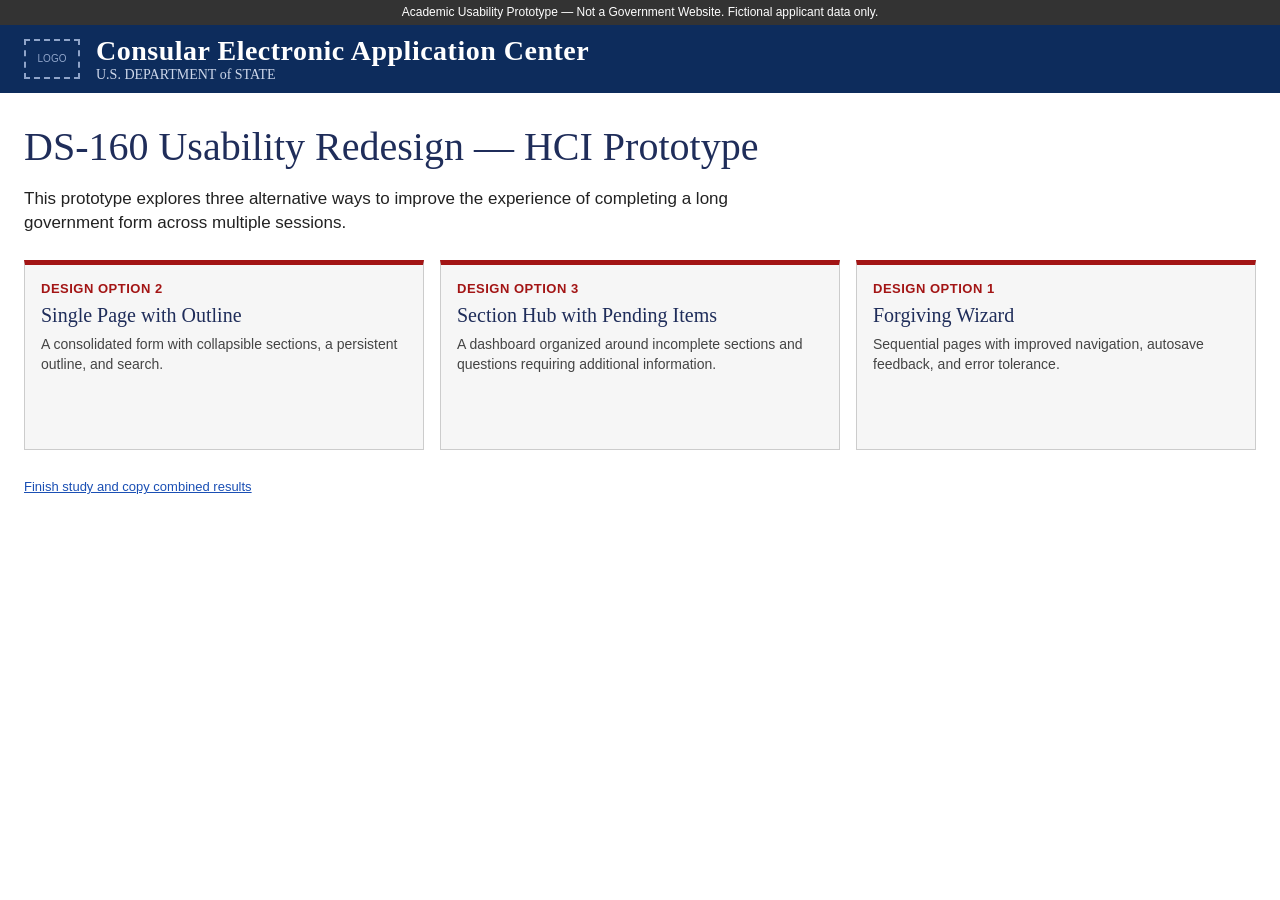
==== index.html @ 0392057c "Initial Checkin" ====
<!doctype html>
<html lang="en">
<head>
<meta charset="utf-8">
<meta name="viewport" content="width=device-width, initial-scale=1">
<title>DS-160 Usability Redesign — HCI Prototype</title>
<link rel="stylesheet" href="shared/style.css">
</head>
<body>
<div class="proto-banner">Academic Usability Prototype &mdash; Not a Government Website. Fictional applicant data only.</div>
<div class="hdr" style="max-width:1440px;margin:0 auto"><div class="logo">LOGO</div><div><h1>Consular Electronic Application Center</h1><small>U.S. DEPARTMENT of STATE</small></div></div>
<main class="landing" style="max-width:1440px;margin:0 auto">
  <h1>DS-160 Usability Redesign — HCI Prototype</h1>
  <p style="font-size:17px;max-width:760px">This prototype explores three alternative ways to improve the experience of completing a long government form across multiple sessions.</p>
  <div class="cards" id="cards"></div>
  <p style="margin-top:28px;font-size:13px"><button class="link" id="finish">Finish study and copy combined results</button></p>
</main>
<script src="shared/metrics.js"></script>
<script>
/* Card order is shuffled once per browser and then kept, so a participant sees a stable order on every visit.
   Researcher reset: open index.html?reset=1 (clears order and all saved answers). */
const DESIGNS = [
  { n: 1, href: "option1-wizard.html", title: "Forgiving Wizard", text: "Sequential pages with improved navigation, autosave feedback, and error tolerance." },
  { n: 2, href: "option2-outline.html", title: "Single Page with Outline", text: "A consolidated form with collapsible sections, a persistent outline, and search." },
  { n: 3, href: "option3-hub.html", title: "Section Hub with Pending Items", text: "A dashboard organized around incomplete sections and questions requiring additional information." },
];
const OKEY = "ds160-order";
try {
  if (new URLSearchParams(location.search).has("reset")) {
    Object.keys(localStorage).filter(k => k.startsWith("ds160-")).forEach(k => localStorage.removeItem(k));
    history.replaceState(null, "", location.pathname);
  }
} catch (e) {}
let order = null;
try { order = JSON.parse(localStorage.getItem(OKEY) || "null"); } catch (e) {}
if (!Array.isArray(order) || order.length !== 3) {
  order = [1, 2, 3];
  for (let i = order.length - 1; i > 0; i--) { const j = Math.floor(Math.random() * (i + 1)); [order[i], order[j]] = [order[j], order[i]]; }
  try { localStorage.setItem(OKEY, JSON.stringify(order)); } catch (e) {}
}
document.getElementById("finish").onclick = () => Metrics.showSummary(Metrics.combined(), "Combined study results");
const box = document.getElementById("cards");
order.forEach(n => {
  const d = DESIGNS.find(x => x.n === n);
  const a = document.createElement("a");
  a.className = "card"; a.href = d.href;
  a.innerHTML = '<span class="num">Design Option ' + d.n + '</span><h3>' + d.title + '</h3><div class="meta">' + d.text + '</div>';
  box.append(a);
});
</script>
</body>
</html>
---- shared/style.css ----
/* Look & feel modelled on assets/Screen*.png */
:root {
  --navy: #0d2c5c;
  --navy-text: #1f2d5a;
  --red: #a31515;
  --red-dark: #7d0f0f;
  --side: #5b7fba;
  --side-off: #b9b9b9;
  --panel: #f6f6f6;
  --group: #e8eef6;
  --q: #4a6fa5;
  --line: #d9d9d9;
  --help: #8a8a8a;
  --ok: #2e7d32;
  --warn: #b26a00;
  --yellow: #ffffc0;
  --serif: Georgia, "Times New Roman", serif;
  --sans: Arial, Helvetica, sans-serif;
}
* { box-sizing: border-box; }
body { margin: 0; font: 15px/1.4 var(--sans); color: #222; background: #fff; }
a { color: #1a4fb4; }

/* ---------- header ---------- */
.hdr { background: var(--navy); color: #fff; padding: 10px 24px; display: flex; align-items: center; gap: 16px; }
.hdr .logo { width: 56px; height: 40px; border: 2px dashed #8fa4c9; display: grid; place-items: center; font-size: 10px; color: #8fa4c9; }
.hdr h1 { font: 600 28px var(--serif); margin: 0; letter-spacing: .5px; }
.hdr small { display: block; font: 14px var(--serif); color: #cdd7ea; }
.hdr .util { margin-left: auto; font-size: 13px; display: flex; gap: 14px; }
.hdr .util span { cursor: default; }
.tabs { display: flex; background: linear-gradient(#e4e4e4, #cfcfcf); font-size: 13px; font-weight: 700; color: #777; }
.tabs div { flex: 1; text-align: center; padding: 6px 0; border-right: 1px solid #bbb; }
.tabs .on { background: var(--red); color: #fff; }
.apptitle { font: 20px var(--serif); color: var(--red); padding: 8px 24px 0; }
.apptitle span { color: #666; font-size: 16px; }
.designtag { float: right; font: 12px var(--sans); background: #fff3c4; border: 1px solid #e0c25a; color: #6a5300; padding: 2px 8px; border-radius: 3px; }

/* ---------- layout ---------- */
.shell { display: flex; gap: 24px; padding: 0 24px 40px 0; align-items: flex-start; }
.side { width: 230px; flex: none; padding-top: 18px; position: sticky; top: 0; }
.main { flex: 1; min-width: 0; }
h2.title { font: 32px var(--serif); color: var(--navy-text); margin: 14px 0 14px; }
.note { border: 1px solid var(--line); padding: 14px 18px; margin-bottom: 14px; background: #fff; }

/* sidebar nav (blue bars) */
.nav { list-style: none; margin: 0; padding: 0; }
.nav li { margin: 0 0 3px; }
.nav button { width: 100%; text-align: left; border: 0; padding: 9px 12px; font: 700 13px var(--sans); color: #fff; background: var(--side); cursor: pointer; display: flex; align-items: center; gap: 8px; }
.nav button .ic { width: 16px; text-align: center; }
.nav button.todo { background: var(--side-off); color: #5f6f8c; }
.nav button.part { background: #8fa7cf; color: #fff; }
.nav button.cur { outline: 3px solid var(--navy); outline-offset: -3px; }
.nav button:focus-visible { outline: 3px solid #ffb300; }
.sidehelp { margin-top: 28px; background: linear-gradient(90deg, #eee, #fff); padding: 10px; font-size: 13px; color: var(--help); }
.sidehelp b { font-family: var(--serif); color: var(--red); }
.progress { height: 8px; background: #ddd; border-radius: 4px; overflow: hidden; margin: 6px 0 10px; }
.progress i { display: block; height: 100%; background: var(--side); }

/* ---------- form panel ---------- */
.panel { background: var(--panel); border: 1px solid #e6e6e6; padding: 18px 20px; }
.group-h { font: 18px var(--serif); color: #666; margin: 22px 0 8px; }
.group-h:first-child { margin-top: 0; }
.row { display: grid; grid-template-columns: minmax(0, 1fr) 230px; gap: 24px; padding: 14px 0; border-bottom: 1px dotted #d6d6d6; }
.row:last-child { border-bottom: 0; }
.row .help { border-left: 1px solid var(--line); padding-left: 14px; font-size: 13px; color: var(--help); }
.row .help b { display: block; font: 700 15px var(--serif); color: var(--red); margin-bottom: 4px; }
.row.nohelp .help { visibility: hidden; }
label.lbl { display: block; margin-bottom: 3px; }
.opt { font-style: italic; color: var(--red); font-size: 13px; }
.eg { color: var(--help); font-size: 13px; margin-top: 2px; }
input[type=text], select { width: 100%; max-width: 420px; padding: 5px 6px; border: 1px solid #777; background: #fff; font: 15px var(--sans); }
input[type=text]:disabled, select:disabled { background: #ccc; }
input.num { width: 70px; }
.inline { display: inline-flex; gap: 6px; }
.dna { margin-top: 6px; font-size: 14px; display: block; }
.q { color: #222; margin-bottom: 8px; }
.q b { color: var(--q); font-size: 17px; margin-right: 4px; }
.a b { color: var(--q); font-size: 17px; margin-right: 10px; }
.a label { margin-right: 14px; cursor: pointer; }
.sub { margin: 10px 0 0 4px; padding: 10px 12px; background: var(--group); border-left: 3px solid var(--q); }
.row.missing { background: #fff4f4; box-shadow: -4px 0 0 var(--red); }
.row.missing .req-flag { display: block; }
.req-flag { display: none; color: var(--red); font-size: 13px; margin-top: 4px; font-weight: 700; }
.row.flash { animation: flash 1.6s ease; }
@keyframes flash { 0%, 60% { background: var(--yellow); } 100% { background: transparent; } }

/* ---------- buttons ---------- */
.btnbar { display: flex; gap: 2px; background: linear-gradient(#f4f4f4, #e6e6e6); padding: 10px 14px; margin-top: 14px; border: 1px solid #ddd; }
.rbtn { flex: 1; background: linear-gradient(#b61d1d, var(--red-dark)); color: #fff; border: 0; padding: 7px 12px; font: 700 13px var(--sans); cursor: pointer; }
.rbtn:hover { background: var(--red-dark); }
.rbtn.l { text-align: left; } .rbtn.r { text-align: right; } .rbtn.c { text-align: center; flex: .6; }
.rbtn.ghost { background: #fff; color: var(--red); border: 1px solid var(--red); }
.rbtn.auto { flex: none; }

/* ---------- shared widgets ---------- */
.badge { font: 700 11px var(--sans); padding: 2px 8px; border-radius: 10px; color: #fff; background: #888; white-space: nowrap; }
.badge.done { background: var(--ok); } .badge.part { background: var(--warn); }
.banner { background: #fff8e1; border: 1px solid #e8c766; padding: 10px 14px; margin-bottom: 12px; font-size: 14px; display: flex; gap: 12px; align-items: center; }
.banner button { margin-left: auto; }
.toast { position: fixed; right: 20px; bottom: 20px; background: #222; color: #fff; padding: 8px 14px; border-radius: 4px; font-size: 13px; opacity: 0; transition: opacity .25s; pointer-events: none; }
.toast.on { opacity: .92; }
.pending { list-style: none; margin: 0; padding: 0; }
.pending li { display: flex; gap: 10px; align-items: baseline; padding: 8px 0; border-bottom: 1px dotted #ccc; font-size: 14px; }
.pending li small { color: var(--help); display: block; }
.pending button { margin-left: auto; flex: none; }
.link { background: none; border: 0; color: #1a4fb4; text-decoration: underline; cursor: pointer; font: inherit; padding: 0; }
.footer { background: #efefef; padding: 14px 24px; font-size: 13px; color: #444; border-top: 1px solid #ddd; }

@media (max-width: 820px) {
  .shell { flex-direction: column; padding: 0 14px 30px; gap: 0; }
  .side { width: 100%; position: static; }
  .row { grid-template-columns: 1fr; gap: 6px; }
  .row .help { border-left: 0; padding-left: 0; }
  .hdr h1 { font-size: 20px; }
  .hdr .util { display: none; }
}

/* ---------- additions ---------- */
#app-wrap, #chrome, #footer { max-width: 1440px; margin: 0 auto; }
.proto-banner { background: #333; color: #fff; text-align: center; font-size: 12px; padding: 4px 8px; }
.returnbtn { color: #fff; border: 1px solid #8fa4c9; padding: 5px 10px; text-decoration: none; font-weight: 700; background: rgba(255,255,255,.08); }
.returnbtn:hover { background: rgba(255,255,255,.2); }
.saveind { font-size: 13px; color: var(--ok); font-weight: 700; }
.saveind[data-mode=saving] { color: var(--warn); }
.statusbar { display: flex; align-items: center; gap: 14px; margin-bottom: 10px; font-size: 13px; }
.row.hit { background: var(--yellow); }
mark { background: #ffe066; }

/* modal */
.scrim { position: fixed; inset: 0; background: rgba(0,0,0,.45); display: grid; place-items: center; z-index: 50; }
.modal { background: #fff; max-width: 480px; width: calc(100% - 32px); padding: 22px; border-top: 6px solid var(--red); box-shadow: 0 8px 30px rgba(0,0,0,.35); max-height: 90vh; overflow: auto; }
.modal h3 { font: 22px var(--serif); margin: 0 0 8px; color: var(--navy-text); }
.modal .btnbar { margin-top: 16px; }

/* collapsible panels (option 2) */
.cpanel { border: 1px solid #ccc; margin-bottom: 10px; background: #fff; }
.cpanel > .chead { width: 100%; display: flex; align-items: center; gap: 10px; background: #e9eef7; border: 0; padding: 12px 14px; font: 20px var(--serif); color: var(--navy-text); cursor: pointer; text-align: left; }
.cpanel > .chead .caret { font: 14px var(--sans); width: 14px; }
.cpanel > .chead .badge { margin-left: auto; }
.cpanel .cbody { padding: 14px 16px; }
.search { position: relative; margin-bottom: 16px; }
.search input { max-width: none; padding: 9px 10px; font-size: 16px; }
.results { position: absolute; left: 0; right: 0; top: 100%; z-index: 20; background: #fff; border: 1px solid #777; box-shadow: 0 6px 16px rgba(0,0,0,.2); max-height: 320px; overflow: auto; }
.results button { display: block; width: 100%; text-align: left; border: 0; border-bottom: 1px solid #eee; background: #fff; padding: 8px 12px; font: 14px var(--sans); cursor: pointer; }
.results button:hover, .results button:focus { background: #eef3fb; }
.results small { color: var(--help); }
.results .none { padding: 10px 12px; color: var(--help); }

/* hub (option 3) */
.cards { display: grid; grid-template-columns: repeat(3, 1fr); gap: 16px; }
.card { border: 1px solid #ccc; background: var(--panel); padding: 16px; display: flex; flex-direction: column; gap: 8px; border-top: 5px solid var(--side); }
.card.done { border-top-color: var(--ok); } .card.part { border-top-color: var(--warn); } .card.todo { border-top-color: #999; }
.card h3 { font: 20px var(--serif); color: var(--navy-text); margin: 0; }
.card .meta { font-size: 14px; color: #444; }
.card .rbtn { flex: none; margin-top: auto; text-align: center; }
.topnav { display: flex; gap: 8px; align-items: center; margin: 10px 0 0; flex-wrap: wrap; }
.later { margin-top: 10px; font-size: 14px; }
.later .box { background: #fff7e0; border: 1px solid #e8c766; padding: 8px 10px; margin-top: 6px; }
.later textarea { width: 100%; max-width: 520px; font: 14px var(--sans); padding: 6px; border: 1px solid #777; }
table.t { width: 100%; border-collapse: collapse; background: #fff; font-size: 14px; }
table.t th { background: #e9eef7; text-align: left; padding: 8px; font-family: var(--serif); font-size: 15px; color: var(--navy-text); }
table.t td { padding: 8px; border-bottom: 1px solid #ddd; vertical-align: top; }
.sbtn { font: 13px var(--sans); padding: 4px 10px; border: 1px solid var(--red); background: #fff; color: var(--red); cursor: pointer; }
.sbtn:hover { background: #fbeaea; }
.sbtn.fill { background: var(--red); color: #fff; }

/* landing */
.landing { padding: 30px 24px 50px; }
.landing h1 { font: 40px var(--serif); color: var(--navy-text); margin: 0 0 8px; }
.landing .cards { margin-top: 26px; }
.landing a.card { text-decoration: none; color: inherit; border-top-color: var(--red); min-height: 190px; }
.landing a.card:hover, .landing a.card:focus-visible { background: #fff; box-shadow: 0 4px 14px rgba(0,0,0,.18); }
.landing .num { font: 700 13px var(--sans); color: var(--red); text-transform: uppercase; letter-spacing: .5px; }

@media (max-width: 1000px) { .cards { grid-template-columns: 1fr 1fr; } }
@media (max-width: 700px) { .cards { grid-template-columns: 1fr; } }
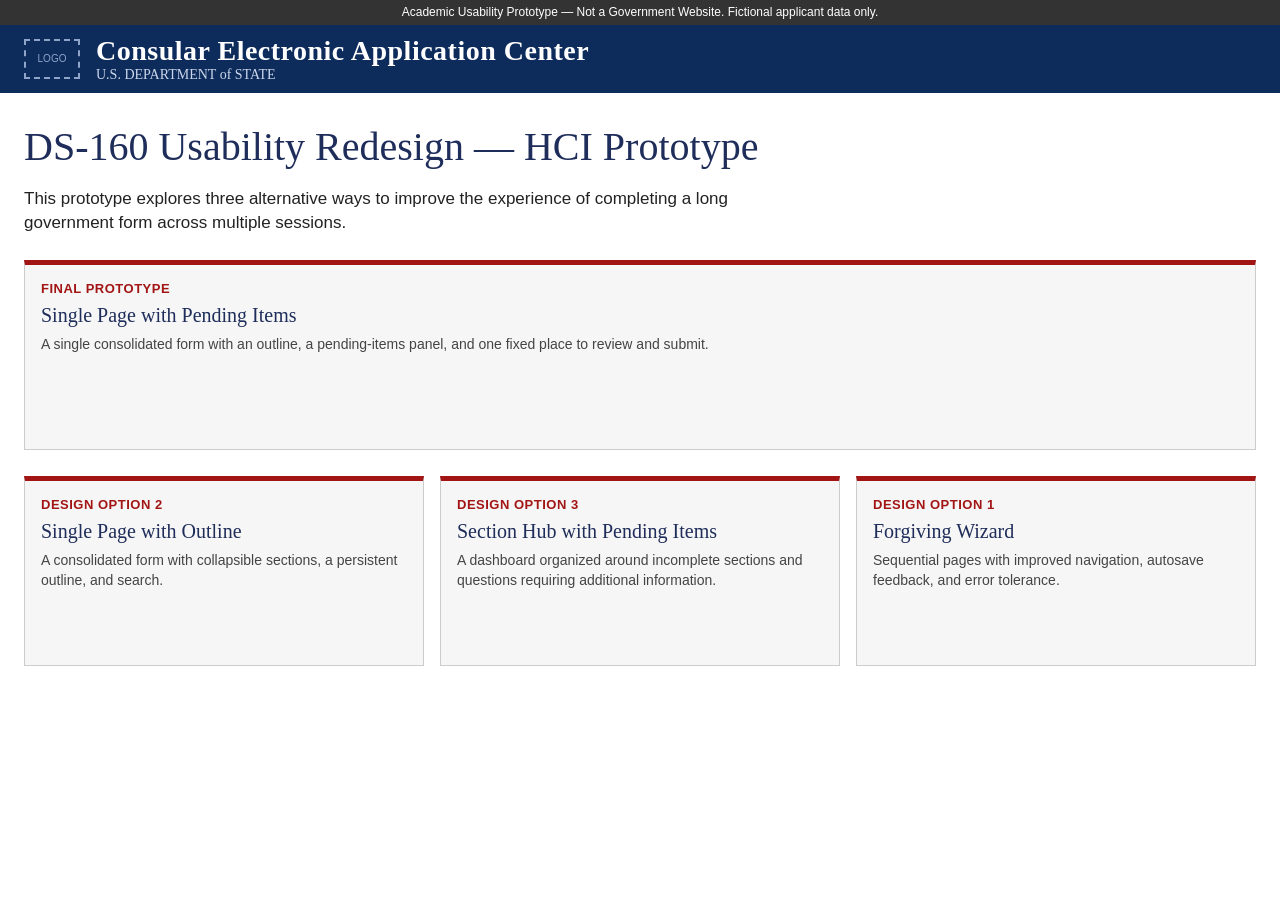
==== commit 13af7e1e: "Final Prototype created" ====
--- a/index.html
+++ b/index.html
@@ -12,10 +12,9 @@
 <main class="landing" style="max-width:1440px;margin:0 auto">
   <h1>DS-160 Usability Redesign — HCI Prototype</h1>
   <p style="font-size:17px;max-width:760px">This prototype explores three alternative ways to improve the experience of completing a long government form across multiple sessions.</p>
+  <div class="cards" id="final" style="grid-template-columns:1fr"></div>
   <div class="cards" id="cards"></div>
-  <p style="margin-top:28px;font-size:13px"><button class="link" id="finish">Finish study and copy combined results</button></p>
 </main>
-<script src="shared/metrics.js"></script>
 <script>
 /* Card order is shuffled once per browser and then kept, so a participant sees a stable order on every visit.
    Researcher reset: open index.html?reset=1 (clears order and all saved answers). */
@@ -38,7 +37,11 @@
   for (let i = order.length - 1; i > 0; i--) { const j = Math.floor(Math.random() * (i + 1)); [order[i], order[j]] = [order[j], order[i]]; }
   try { localStorage.setItem(OKEY, JSON.stringify(order)); } catch (e) {}
 }
-document.getElementById("finish").onclick = () => Metrics.showSummary(Metrics.combined(), "Combined study results");
+/* Row 1: the final hybrid prototype (fixed position). Row 2: the three designs in this browser's shuffled order. */
+const fin = document.createElement("a");
+fin.className = "card"; fin.href = "option4-hybrid.html";
+fin.innerHTML = '<span class="num">Final Prototype</span><h3>Single Page with Pending Items</h3><div class="meta">A single consolidated form with an outline, a pending-items panel, and one fixed place to review and submit.</div>';
+document.getElementById("final").append(fin);
 const box = document.getElementById("cards");
 order.forEach(n => {
   const d = DESIGNS.find(x => x.n === n);
--- a/shared/style.css
+++ b/shared/style.css
@@ -174,3 +174,28 @@
 
 @media (max-width: 1000px) { .cards { grid-template-columns: 1fr 1fr; } }
 @media (max-width: 700px) { .cards { grid-template-columns: 1fr; } }
+
+/* ---------- hybrid (option 4) ---------- */
+.row.unans { border-left: 4px solid var(--warn); background: #fffaf0; padding-left: 12px; }
+.unans-tag { display: inline-block; font: 700 11px var(--sans); color: #8a5300; background: #ffe9b8; padding: 1px 7px; border-radius: 3px; margin-bottom: 4px; }
+.rside { width: 300px; flex: none; padding-top: 18px; position: sticky; top: 0; max-height: 100vh; overflow: auto; padding-bottom: 80px; }
+.pbox { border: 1px solid #ccc; background: #fff; }
+.pbox h3 { font: 20px var(--serif); color: var(--navy-text); margin: 0; padding: 10px 12px; background: #e9eef7; display: flex; align-items: center; gap: 8px; }
+.pbox h3 .badge { margin-left: auto; }
+.pbox .pbody { padding: 8px 12px 12px; }
+.pgroup { margin-top: 10px; font: 700 13px var(--sans); color: #333; display: flex; justify-content: space-between; }
+.pitem { display: block; width: 100%; text-align: left; border: 0; background: none; padding: 6px 4px; margin-top: 2px; font: 14px var(--sans); color: #1a4fb4; cursor: pointer; border-bottom: 1px dotted #ccc; }
+.pitem:hover, .pitem:focus-visible { background: #eef3fb; }
+.pitem small { display: block; color: #6b5200; font-style: italic; }
+.nav button .cnt { margin-left: auto; font-weight: 400; font-size: 11px; }
+.nav button.cur { outline: 3px solid var(--navy); outline-offset: -3px; }
+.cpanel { scroll-margin-top: 12px; }
+.row { scroll-margin-top: 90px; scroll-margin-bottom: 90px; }
+.actionbar { position: fixed; left: 0; right: 0; bottom: 0; z-index: 30; background: #f2f2f2; border-top: 2px solid var(--red); }
+.actionbar > div { max-width: 1440px; margin: 0 auto; padding: 8px 24px; display: flex; align-items: center; gap: 12px; }
+.actionbar .grow { flex: 1; }
+.actionbar .rbtn { flex: none; padding: 9px 22px; }
+body.has-bar { padding-bottom: 64px; }
+.rnote { margin-top: 6px; font-size: 13px; }
+.rnote textarea { width: 100%; max-width: 420px; font: 13px var(--sans); padding: 4px; border: 1px solid #777; }
+@media (max-width: 1100px) { .shell { flex-wrap: wrap; } .rside { width: 100%; position: static; max-height: none; padding-bottom: 0; } }
